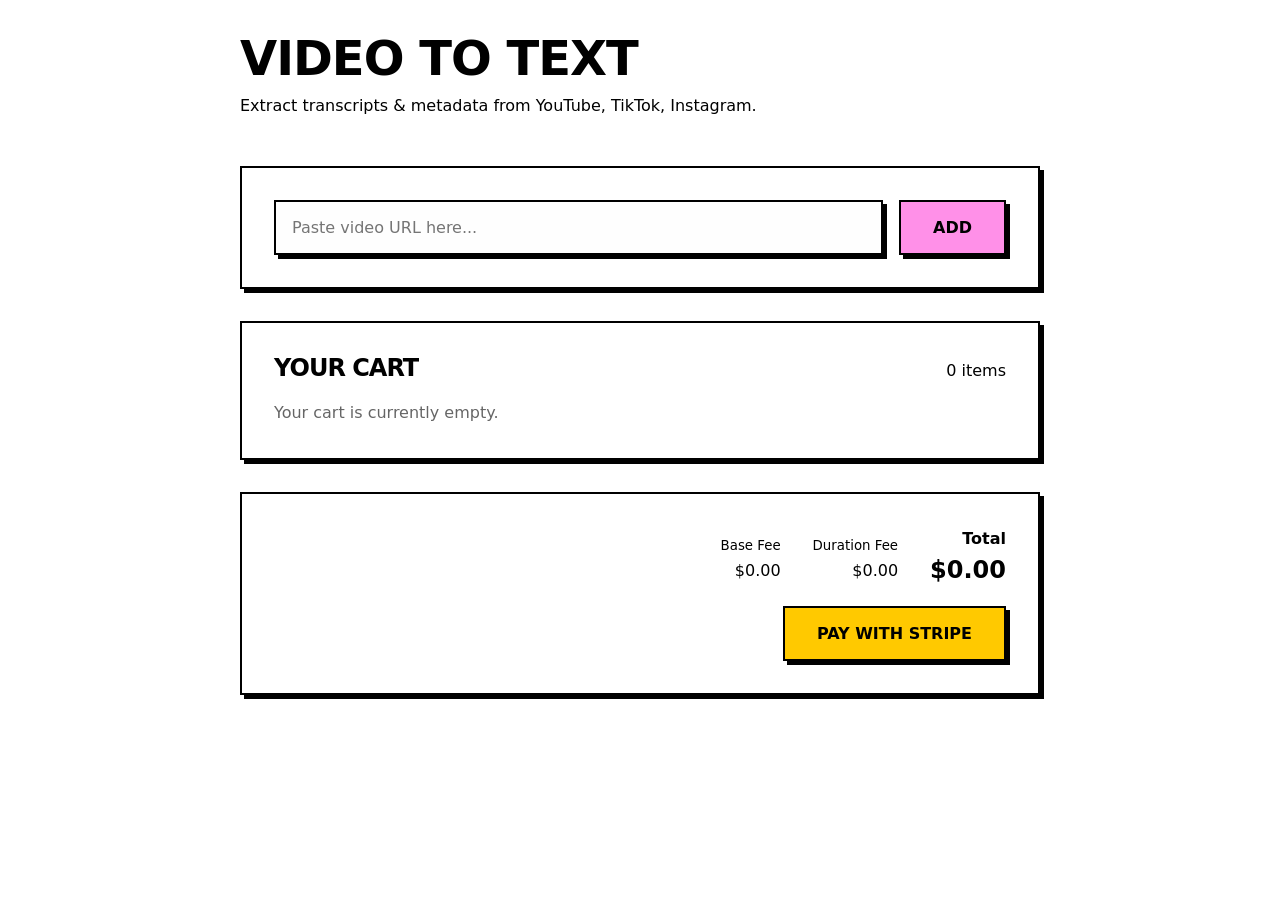
==== frontend/index.html @ 94d8fc7b "feat(frontend): Implement full UX with localization, cart logic, and whimsical loader" ====
<!DOCTYPE html>
<html lang="en">
<head>
    <meta charset="UTF-8">
    <meta name="viewport" content="width=device-width, initial-scale=1.0">
    <title>Video To Text | AI Extractor</title>
    <link rel="stylesheet" href="styles.css">
</head>
<body>
    <main class="container">
        <!-- Header -->
        <header class="text-center mb-4">
            <h1 data-i18n="title">Video To Text</h1>
            <p data-i18n="subtitle">Extract transcripts & metadata from YouTube, TikTok, Instagram.</p>
        </header>

        <!-- Input Section -->
        <section class="card">
            <div class="flex-row">
                <input type="text" id="url-input" class="input" data-i18n-placeholder="placeholder_url" placeholder="Paste video URL here..." autofocus>
                <button id="add-btn" class="btn btn-primary" data-i18n="btn_add">Add</button>
            </div>
        </section>

        <!-- Cart Section -->
        <section class="card">
            <div class="flex-row" style="justify-content: space-between; align-items: baseline;">
                <h2 data-i18n="cart_title">Your Cart</h2>
                <span id="cart-count">0 items</span>
            </div>
            <div id="cart-list" class="mt-4">
                <!-- Cart items will be injected here by app.js -->
                <p style="opacity: 0.6;" data-i18n="cart_empty">Your cart is currently empty.</p>
            </div>
        </section>

        <!-- Checkout Section -->
        <section class="card text-right">
            <div class="flex-row" style="justify-content: flex-end; gap: 2rem; margin-bottom: 1rem;">
                <div>
                    <small data-i18n="fee_base">Base Fee</small>
                    <div>$0.00</div>
                </div>
                <div>
                    <small data-i18n="fee_duration">Duration Fee</small>
                    <div>$0.00</div>
                </div>
                <div>
                    <strong data-i18n="total">Total</strong>
                    <div id="total-price" style="font-size: 1.5rem; font-weight: 900;">$0.00</div>
                </div>
            </div>
            <button id="checkout-btn" class="btn" data-i18n="btn_checkout">Pay with Stripe</button>
        </section>
    </main>

    <script src="app.js"></script>
</body>
</html>
---- frontend/styles.css ----
:root {
    --bg-color: #ffffff;
    --text-color: #000000;
    --accent-pink: #ff90e8;
    --accent-yellow: #ffc900;
    --border: 2px solid #000000;
    --shadow: 4px 4px 0px #000000;
    --font-main: 'Inter', system-ui, -apple-system, sans-serif;
}

* {
    box-sizing: border-box;
    margin: 0;
    padding: 0;
}

body {
    background-color: var(--bg-color);
    color: var(--text-color);
    font-family: var(--font-main);
    line-height: 1.6;
    padding: 2rem;
}

/* Layout */
.container {
    max-width: 800px;
    margin: 0 auto;
    display: flex;
    flex-direction: column;
    gap: 2rem;
}

/* Typography */
h1, h2, h3 {
    font-weight: 900;
    text-transform: uppercase;
    letter-spacing: -1px;
    line-height: 1.1;
}

h1 {
    font-size: 3rem;
    margin-bottom: 0.5rem;
}

/* Components */
.card {
    background-color: #fff;
    border: var(--border);
    box-shadow: var(--shadow);
    padding: 2rem;
}

.btn {
    display: inline-block;
    background-color: var(--accent-yellow);
    color: var(--text-color);
    border: var(--border);
    box-shadow: var(--shadow);
    padding: 1rem 2rem;
    font-family: var(--font-main);
    font-weight: 700;
    font-size: 1rem;
    text-transform: uppercase;
    cursor: pointer;
    text-decoration: none;
    transition: all 0.1s ease;
}

.btn:hover {
    transform: translate(-2px, -2px);
    box-shadow: 6px 6px 0px #000;
}

.btn:active {
    transform: translate(2px, 2px);
    box-shadow: 2px 2px 0px #000;
}

.btn-primary {
    background-color: var(--accent-pink);
}

.input {
    display: block;
    width: 100%;
    padding: 1rem;
    font-family: var(--font-main);
    font-size: 1rem;
    border: var(--border);
    box-shadow: var(--shadow);
    outline: none;
    transition: background-color 0.2s;
}

.input:focus {
    background-color: #fefefe;
}

/* Utility */
.flex-row {
    display: flex;
    gap: 1rem;
    align-items: center;
}

.text-right {
    text-align: right;
}

.mt-4 { margin-top: 1rem; }
.mb-4 { margin-bottom: 1rem; }
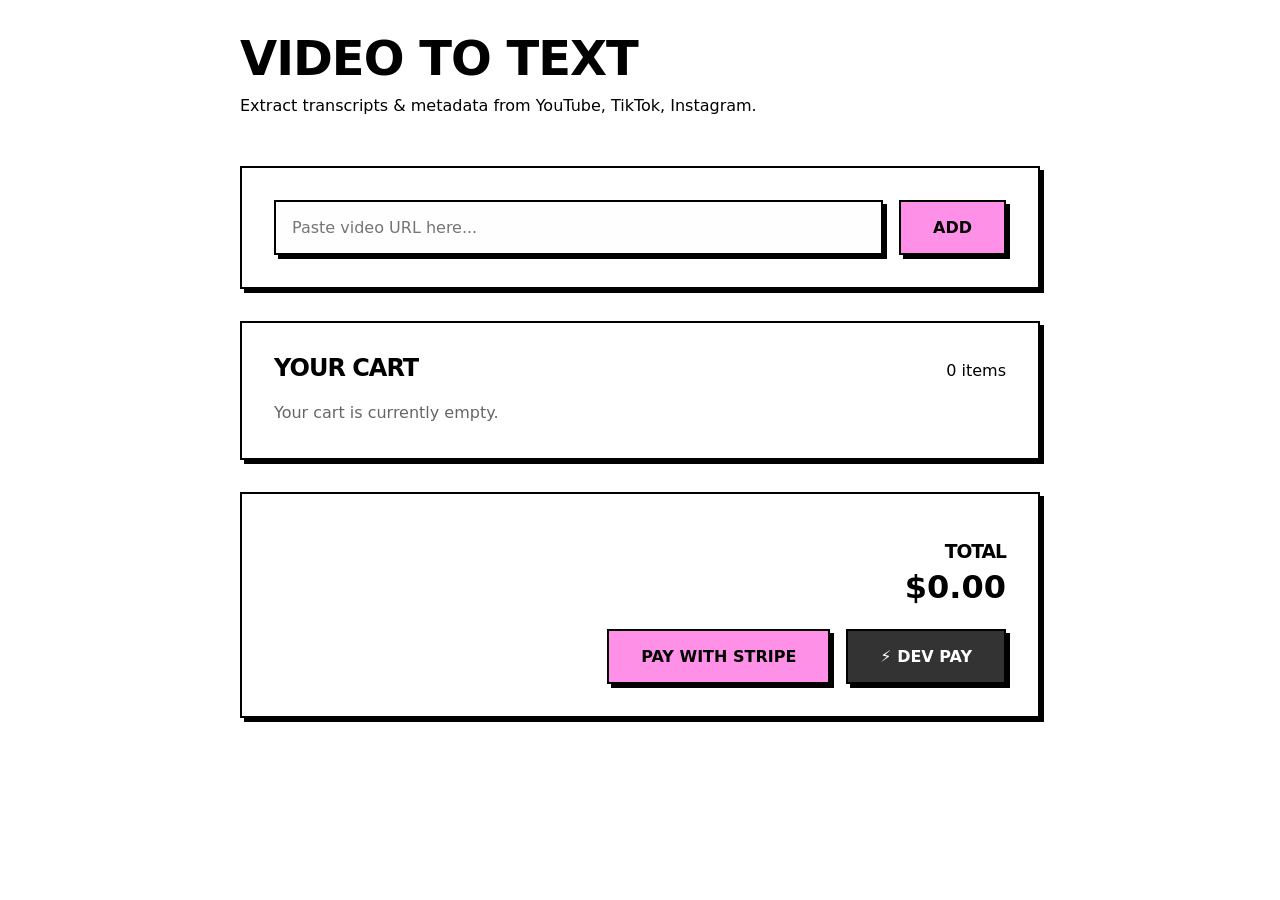
==== commit f40234bb: "feat: implement Audio Preview, Markdown Generator, and Dev Payment flow" ====
--- a/frontend/index.html
+++ b/frontend/index.html
@@ -36,21 +36,14 @@
 
         <!-- Checkout Section -->
         <section class="card text-right">
-            <div class="flex-row" style="justify-content: flex-end; gap: 2rem; margin-bottom: 1rem;">
-                <div>
-                    <small data-i18n="fee_base">Base Fee</small>
-                    <div>$0.00</div>
-                </div>
-                <div>
-                    <small data-i18n="fee_duration">Duration Fee</small>
-                    <div>$0.00</div>
-                </div>
-                <div>
-                    <strong data-i18n="total">Total</strong>
-                    <div id="total-price" style="font-size: 1.5rem; font-weight: 900;">$0.00</div>
+            <div class="mt-4 text-right">
+                <h3 data-i18n="total">Total</h3>
+                <p id="total-price" style="font-size: 2rem; font-weight: 900;">$0.00</p>
+                <div style="display: flex; justify-content: flex-end; gap: 1rem; margin-top: 1rem;">
+                    <button id="checkout-btn" class="btn btn-primary" data-i18n="btn_checkout">Pay with Stripe</button>
+                    <button id="dev-pay-btn" class="btn" style="background-color: #333; color: #fff;">⚡ Dev Pay</button>
                 </div>
             </div>
-            <button id="checkout-btn" class="btn" data-i18n="btn_checkout">Pay with Stripe</button>
         </section>
     </main>
 
--- a/frontend/styles.css
+++ b/frontend/styles.css
@@ -111,3 +111,80 @@
 
 .mt-4 { margin-top: 1rem; }
 .mb-4 { margin-bottom: 1rem; }
+
+/* Animation Utilities */
+@keyframes spin { 
+    100% { transform: rotate(360deg); } 
+}
+
+.status-icon {
+    display: inline-block;
+    width: 1.2em;
+    height: 1.2em;
+    margin-right: 0.5rem;
+    vertical-align: text-bottom;
+    animation: spin 2s linear infinite;
+    fill: currentColor;
+}
+
+.cursor-pointer {
+    cursor: pointer;
+}
+
+/* Task 2: Hover Reveal */
+.preview-wrapper {
+    opacity: 0;
+    transition: opacity 0.2s ease-in-out;
+}
+
+.card:hover .preview-wrapper {
+    opacity: 1;
+}
+
+/* Task 3: Modal Lightbox */
+.modal-backdrop {
+    position: fixed;
+    top: 0;
+    left: 0;
+    width: 100%;
+    height: 100%;
+    background-color: rgba(0, 0, 0, 0.6);
+    backdrop-filter: blur(4px);
+    z-index: 999;
+    display: none; /* Hidden by default */
+    align-items: center;
+    justify-content: center;
+}
+
+.modal-backdrop.active {
+    display: flex;
+}
+
+.card.modal-view {
+    position: relative;
+    width: 90%;
+    max-width: 600px;
+    max-height: 90vh;
+    overflow-y: auto;
+    z-index: 1000;
+    /* Reset pointer events from the list view */
+    cursor: default; 
+    animation: popIn 0.2s ease-out;
+}
+
+@keyframes popIn {
+    from { transform: scale(0.9); opacity: 0; }
+    to { transform: scale(1); opacity: 1; }
+}
+
+.close-btn {
+    position: absolute;
+    top: 1rem;
+    right: 1rem;
+    background: none;
+    border: none;
+    font-size: 1.5rem;
+    font-weight: bold;
+    cursor: pointer;
+    line-height: 1;
+}
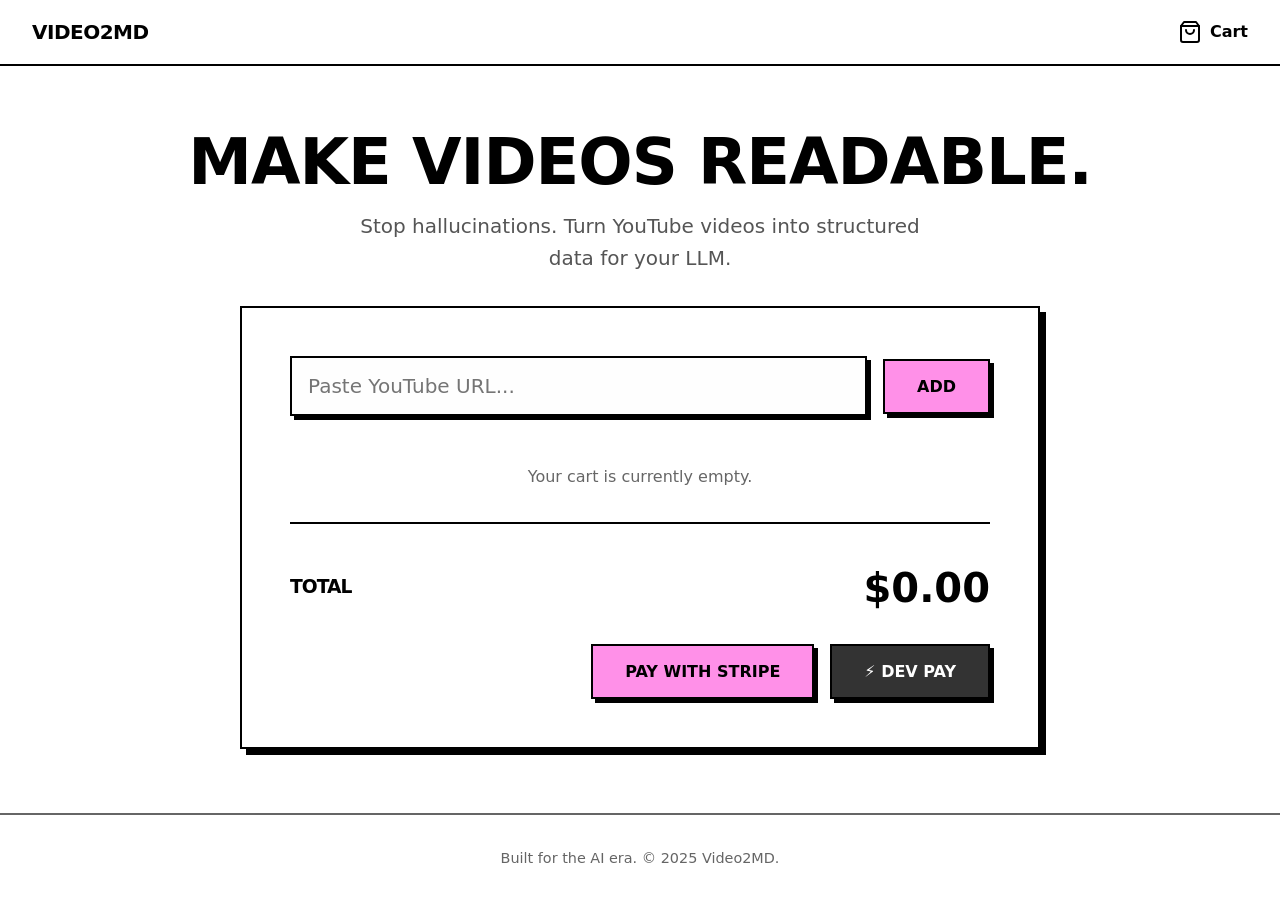
==== commit 936a406b: "fix: gateway API router, postgres integration, and frontend layout" ====
--- a/frontend/index.html
+++ b/frontend/index.html
@@ -3,50 +3,81 @@
 <head>
     <meta charset="UTF-8">
     <meta name="viewport" content="width=device-width, initial-scale=1.0">
-    <title>Video To Text | AI Extractor</title>
+    
+    <title>Video2MD | Turn Videos into Markdown</title>
+    <meta name="description" content="Extract structured data from YouTube for LLMs.">
+    
     <link rel="stylesheet" href="styles.css">
 </head>
 <body>
-    <main class="container">
-        <!-- Header -->
-        <header class="text-center mb-4">
-            <h1 data-i18n="title">Video To Text</h1>
-            <p data-i18n="subtitle">Extract transcripts & metadata from YouTube, TikTok, Instagram.</p>
-        </header>
 
-        <!-- Input Section -->
-        <section class="card">
+    <!-- 1. THE NAVBAR -->
+    <nav class="site-nav">
+        <a href="#" class="brand-text">Video2MD</a>
+        
+        <div class="nav-right">
+            <!-- History Trigger -->
+            <details id="history-container" class="brutalist-history" style="display: none;">
+                <summary>
+                    <!-- Clock Icon -->
+                    <svg class="icon" viewBox="0 0 24 24"><circle cx="12" cy="12" r="10"></circle><polyline points="12 6 12 12 16 14"></polyline></svg>
+                    <span>History</span>
+                </summary>
+                <ul id="history-list">
+                    <!-- JS Injected -->
+                </ul>
+            </details>
+
+            <!-- Cart Trigger (Static for now, logic inside tool) -->
+            <div class="nav-item">
+                <!-- Shopping Bag Icon -->
+                <svg class="icon" viewBox="0 0 24 24"><path d="M6 2L3 6v14a2 2 0 0 0 2 2h14a2 2 0 0 0 2-2V6l-3-4z"></path><line x1="3" y1="6" x2="21" y2="6"></line><path d="M16 10a4 4 0 0 1-8 0"></path></svg>
+                <span id="nav-cart-count">Cart</span>
+            </div>
+        </div>
+    </nav>
+
+    <!-- 2. THE HERO (Text Only) -->
+    <header class="hero-text-section">
+        <h1>Make Videos Readable.</h1>
+        <p>Stop hallucinations. Turn YouTube videos into structured data for your LLM.</p>
+    </header>
+
+    <!-- 3. THE APPLICATION STAGE (Tool Window) -->
+    <main class="tool-stage">
+        
+        <!-- Input -->
+        <div style="margin-bottom: 3rem;">
             <div class="flex-row">
-                <input type="text" id="url-input" class="input" data-i18n-placeholder="placeholder_url" placeholder="Paste video URL here..." autofocus>
+                <input type="text" id="url-input" class="input" placeholder="Paste YouTube URL..." autofocus>
                 <button id="add-btn" class="btn btn-primary" data-i18n="btn_add">Add</button>
             </div>
-        </section>
+        </div>
 
-        <!-- Cart Section -->
-        <section class="card">
-            <div class="flex-row" style="justify-content: space-between; align-items: baseline;">
-                <h2 data-i18n="cart_title">Your Cart</h2>
-                <span id="cart-count">0 items</span>
+        <!-- Cart List -->
+        <div id="cart-list">
+            <p style="opacity: 0.6; text-align: center;" data-i18n="cart_empty">Your cart is currently empty.</p>
+        </div>
+
+        <!-- Totals & Actions -->
+        <div class="mt-4 text-right" style="border-top: 2px solid #000; padding-top: 2rem; margin-top: 2rem;">
+            <div style="display: flex; justify-content: space-between; align-items: center; margin-bottom: 1.5rem;">
+                <h3 data-i18n="total" style="margin:0;">Total</h3>
+                <p id="total-price" style="font-size: 2.5rem; font-weight: 900; margin:0;">$0.00</p>
             </div>
-            <div id="cart-list" class="mt-4">
-                <!-- Cart items will be injected here by app.js -->
-                <p style="opacity: 0.6;" data-i18n="cart_empty">Your cart is currently empty.</p>
+            
+            <div style="display: flex; justify-content: flex-end; gap: 1rem;">
+                <button id="checkout-btn" class="btn btn-primary" data-i18n="btn_checkout">Pay with Stripe</button>
+                <button id="dev-pay-btn" class="btn" style="background-color: #333; color: #fff;">⚡ Dev Pay</button>
             </div>
-        </section>
+        </div>
 
-        <!-- Checkout Section -->
-        <section class="card text-right">
-            <div class="mt-4 text-right">
-                <h3 data-i18n="total">Total</h3>
-                <p id="total-price" style="font-size: 2rem; font-weight: 900;">$0.00</p>
-                <div style="display: flex; justify-content: flex-end; gap: 1rem; margin-top: 1rem;">
-                    <button id="checkout-btn" class="btn btn-primary" data-i18n="btn_checkout">Pay with Stripe</button>
-                    <button id="dev-pay-btn" class="btn" style="background-color: #333; color: #fff;">⚡ Dev Pay</button>
-                </div>
-            </div>
-        </section>
     </main>
 
-    <script src="app.js"></script>
+    <footer class="site-footer">
+        Built for the AI era. © 2025 Video2MD.
+    </footer>
+
+    <script src="app.js?v=3" defer></script>
 </body>
 </html>
--- a/frontend/styles.css
+++ b/frontend/styles.css
@@ -19,16 +19,16 @@
     color: var(--text-color);
     font-family: var(--font-main);
     line-height: 1.6;
-    padding: 2rem;
+    /* padding: 2rem; Removed to allow nav to touch edges */
 }
 
 /* Layout */
 .container {
-    max-width: 800px;
+    /* max-width: 800px; Removed default constraint */
     margin: 0 auto;
     display: flex;
     flex-direction: column;
-    gap: 2rem;
+    /* gap: 2rem; */
 }
 
 /* Typography */
@@ -39,17 +39,13 @@
     line-height: 1.1;
 }
 
-h1 {
-    font-size: 3rem;
-    margin-bottom: 0.5rem;
-}
-
 /* Components */
 .card {
     background-color: #fff;
-    border: var(--border);
-    box-shadow: var(--shadow);
-    padding: 2rem;
+    border: 2px solid #000;
+    box-shadow: 4px 4px 0px #000;
+    padding: 1.5rem;
+    margin-bottom: 2rem;
 }
 
 .btn {
@@ -87,7 +83,7 @@
     width: 100%;
     padding: 1rem;
     font-family: var(--font-main);
-    font-size: 1rem;
+    font-size: 1.25rem; /* Bigger font */
     border: var(--border);
     box-shadow: var(--shadow);
     outline: none;
@@ -141,50 +137,151 @@
     opacity: 1;
 }
 
-/* Task 3: Modal Lightbox */
-.modal-backdrop {
-    position: fixed;
+/* History Dropdown (Gumroad Style) */
+.brutalist-history {
+    /* Position handled by Nav now? No, keep it relative or adjust */
+    /* position: absolute; top: 1.5rem; right: 1.5rem; */
+    position: relative; /* Inside Nav */
+    z-index: 100;
+    font-family: var(--font-main);
+}
+
+.brutalist-history summary {
+    list-style: none;
+    cursor: pointer;
+    /* background: #fff; */
+    /* border: 2px solid #000; */
+    /* box-shadow: 4px 4px 0px #000; */
+    /* padding: 0.5rem 1rem; */
+    /* Simplified for Nav Icon style */
+    display: flex;
+    align-items: center;
+    gap: 0.5rem;
+    font-weight: bold;
+}
+
+.brutalist-history ul {
+    position: absolute;
+    right: 0;
+    top: 150%; /* Below Nav */
+    width: 280px;
+    background: #fff;
+    border: 2px solid #000;
+    box-shadow: 4px 4px 0px #000;
+    list-style: none;
+    padding: 0;
+    margin: 0;
+}
+
+.brutalist-history li {
+    padding: 0.75rem 1rem;
+    border-bottom: 2px solid #000;
+    cursor: pointer;
+    display: flex;
+    justify-content: space-between;
+    align-items: center;
+    font-size: 0.9rem;
+}
+
+.brutalist-history li:last-child {
+    border-bottom: none;
+}
+
+.brutalist-history li:hover {
+    background: var(--accent-yellow);
+}
+
+
+/* --- Landing Page Styles --- */
+
+/* Icons */
+.icon {
+    width: 24px;
+    height: 24px;
+    stroke: currentColor;
+    fill: none;
+    stroke-width: 2;
+    stroke-linecap: round;
+    stroke-linejoin: round;
+    vertical-align: middle;
+}
+
+/* Navbar */
+.site-nav {
+    position: sticky;
     top: 0;
-    left: 0;
-    width: 100%;
-    height: 100%;
-    background-color: rgba(0, 0, 0, 0.6);
-    backdrop-filter: blur(4px);
-    z-index: 999;
-    display: none; /* Hidden by default */
-    align-items: center;
-    justify-content: center;
-}
-
-.modal-backdrop.active {
-    display: flex;
-}
-
-.card.modal-view {
-    position: relative;
-    width: 90%;
+    background: #fff;
+    display: flex;
+    justify-content: space-between;
+    align-items: center;
+    border-bottom: 2px solid #000;
+    padding: 1rem 2rem;
+    z-index: 900;
+}
+
+.brand-text {
+    font-weight: 900;
+    text-transform: uppercase;
+    letter-spacing: -0.5px;
+    font-size: 1.25rem;
+    text-decoration: none;
+    color: #000;
+}
+
+.nav-right {
+    display: flex;
+    gap: 1.5rem;
+    align-items: center;
+}
+
+.nav-item {
+    display: flex;
+    align-items: center;
+    gap: 0.5rem;
+    cursor: pointer;
+    font-weight: bold;
+}
+
+/* Hero Text Only */
+.hero-text-section {
+    text-align: center;
+    padding: 4rem 1rem 2rem;
+}
+
+.hero-text-section h1 {
+    font-size: 4rem;
+    font-weight: 900;
+    line-height: 1;
+    margin-bottom: 1rem;
+}
+
+@media (max-width: 600px) {
+    .hero-text-section h1 { font-size: 2.5rem; }
+}
+
+.hero-text-section p {
+    font-size: 1.25rem;
+    color: #555;
     max-width: 600px;
-    max-height: 90vh;
-    overflow-y: auto;
-    z-index: 1000;
-    /* Reset pointer events from the list view */
-    cursor: default; 
-    animation: popIn 0.2s ease-out;
-}
-
-@keyframes popIn {
-    from { transform: scale(0.9); opacity: 0; }
-    to { transform: scale(1); opacity: 1; }
-}
-
-.close-btn {
-    position: absolute;
-    top: 1rem;
-    right: 1rem;
-    background: none;
-    border: none;
-    font-size: 1.5rem;
-    font-weight: bold;
-    cursor: pointer;
-    line-height: 1;
-}
+    margin: 0 auto;
+}
+
+/* Tool Stage (The App Window) */
+.tool-stage {
+    max-width: 800px;
+    margin: 0 auto 4rem;
+    background: #fff;
+    border: 2px solid #000;
+    box-shadow: 6px 6px 0px #000;
+    padding: 3rem; 
+}
+
+/* Footer */
+.site-footer {
+    text-align: center;
+    padding: 2rem 0;
+    border-top: 2px solid #000;
+    opacity: 0.6;
+    font-size: 0.9rem;
+    margin-top: 4rem;
+}
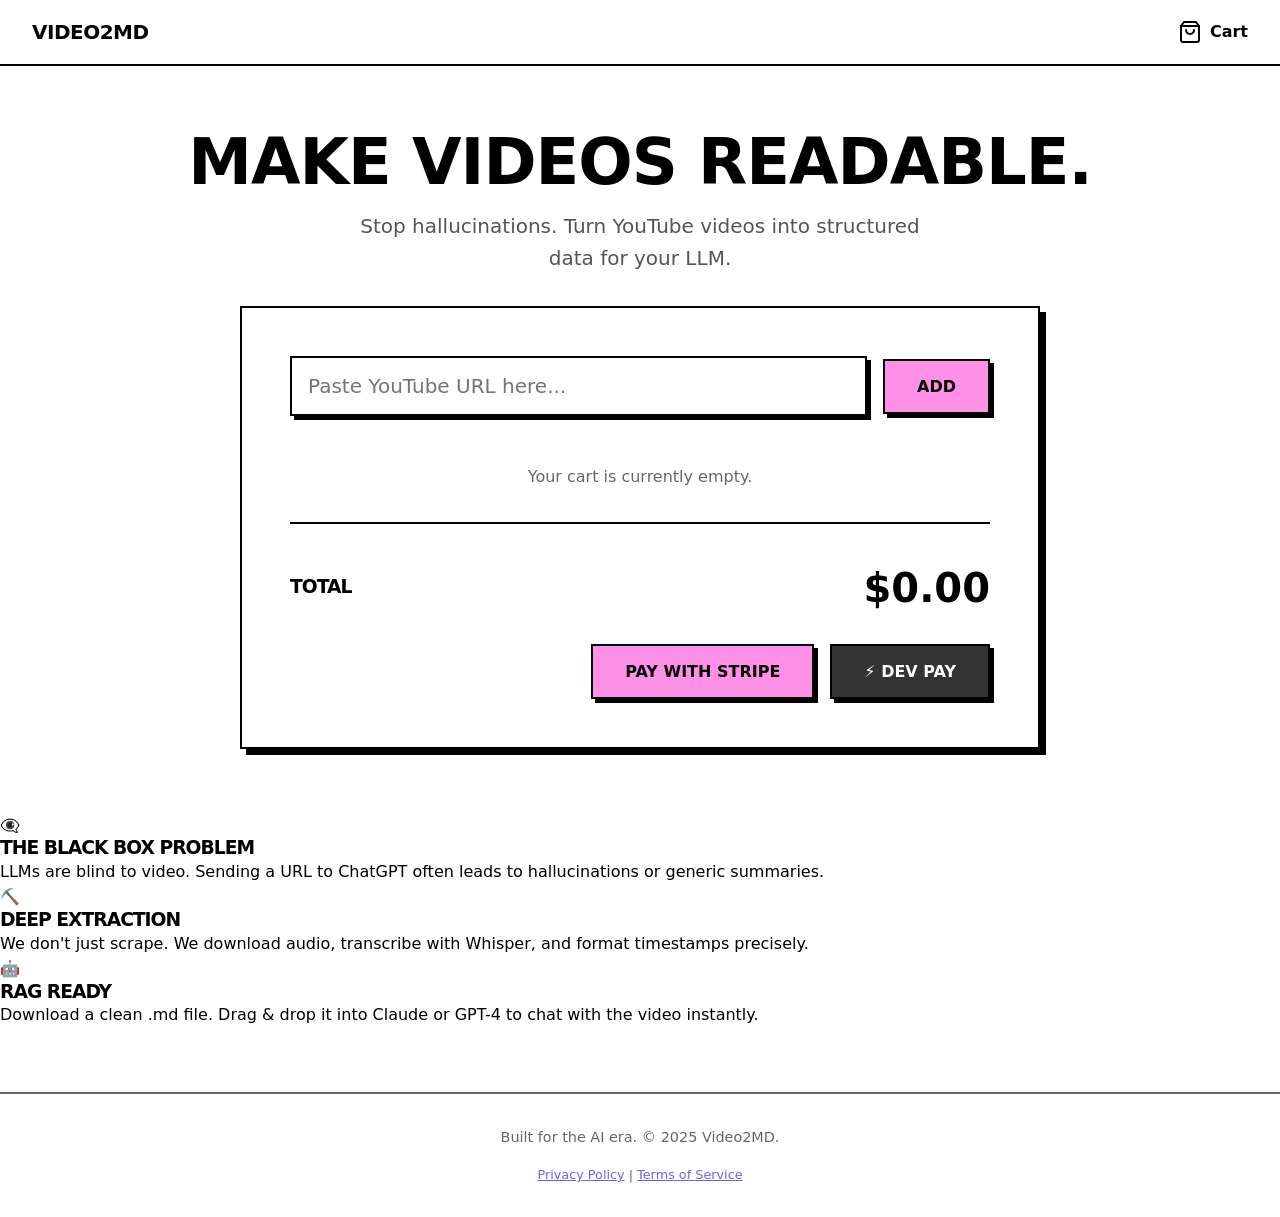
==== commit f59aeca9: "feat: implement Paddle backend logic and pricing tiers" ====
--- a/frontend/index.html
+++ b/frontend/index.html
@@ -21,26 +21,26 @@
                 <summary>
                     <!-- Clock Icon -->
                     <svg class="icon" viewBox="0 0 24 24"><circle cx="12" cy="12" r="10"></circle><polyline points="12 6 12 12 16 14"></polyline></svg>
-                    <span>History</span>
+                    <span data-i18n="nav_history">History</span>
                 </summary>
                 <ul id="history-list">
                     <!-- JS Injected -->
                 </ul>
             </details>
 
-            <!-- Cart Trigger (Static for now, logic inside tool) -->
+            <!-- Cart Trigger -->
             <div class="nav-item">
                 <!-- Shopping Bag Icon -->
                 <svg class="icon" viewBox="0 0 24 24"><path d="M6 2L3 6v14a2 2 0 0 0 2 2h14a2 2 0 0 0 2-2V6l-3-4z"></path><line x1="3" y1="6" x2="21" y2="6"></line><path d="M16 10a4 4 0 0 1-8 0"></path></svg>
-                <span id="nav-cart-count">Cart</span>
+                <span id="nav-cart-count" data-i18n="nav_cart">Cart</span>
             </div>
         </div>
     </nav>
 
     <!-- 2. THE HERO (Text Only) -->
     <header class="hero-text-section">
-        <h1>Make Videos Readable.</h1>
-        <p>Stop hallucinations. Turn YouTube videos into structured data for your LLM.</p>
+        <h1 data-i18n="hero_title">Make Videos Readable.</h1>
+        <p data-i18n="hero_subtitle">Stop hallucinations. Turn YouTube videos into structured data for your LLM.</p>
     </header>
 
     <!-- 3. THE APPLICATION STAGE (Tool Window) -->
@@ -49,7 +49,7 @@
         <!-- Input -->
         <div style="margin-bottom: 3rem;">
             <div class="flex-row">
-                <input type="text" id="url-input" class="input" placeholder="Paste YouTube URL..." autofocus>
+                <input type="text" id="url-input" class="input" data-i18n-placeholder="placeholder_url" placeholder="Paste YouTube URL..." autofocus>
                 <button id="add-btn" class="btn btn-primary" data-i18n="btn_add">Add</button>
             </div>
         </div>
@@ -74,8 +74,31 @@
 
     </main>
 
+    <!-- VALUE PROPOSITION -->
+    <section class="why-section">
+        <div class="feature-card">
+            <span class="feature-icon">👁️‍🗨️</span>
+            <h3 data-i18n="feat_blackbox_title">The Black Box Problem</h3>
+            <p data-i18n="feat_blackbox_text">LLMs are blind to video. Sending a URL to ChatGPT often leads to hallucinations or generic summaries.</p>
+        </div>
+        <div class="feature-card">
+            <span class="feature-icon">⛏️</span>
+            <h3 data-i18n="feat_extraction_title">Deep Extraction</h3>
+            <p data-i18n="feat_extraction_text">We don't just scrape. We download audio, transcribe with <strong>Whisper</strong>, and format timestamps precisely.</p>
+        </div>
+        <div class="feature-card">
+            <span class="feature-icon">🤖</span>
+            <h3 data-i18n="feat_rag_title">RAG Ready</h3>
+            <p data-i18n="feat_rag_text">Download a clean <code>.md</code> file. Drag & drop it into Claude or GPT-4 to chat with the video instantly.</p>
+        </div>
+    </section>
+
     <footer class="site-footer">
-        Built for the AI era. © 2025 Video2MD.
+        <p data-i18n="footer_text">Built for the AI era. © 2025 Video2MD.</p>
+        <div style="margin-top: 1rem; font-size: 0.8rem;">
+            <a href="privacy" data-i18n="link_privacy">Privacy</a> | 
+            <a href="terms" data-i18n="link_terms">Terms</a>
+        </div>
     </footer>
 
     <script src="app.js?v=3" defer></script>
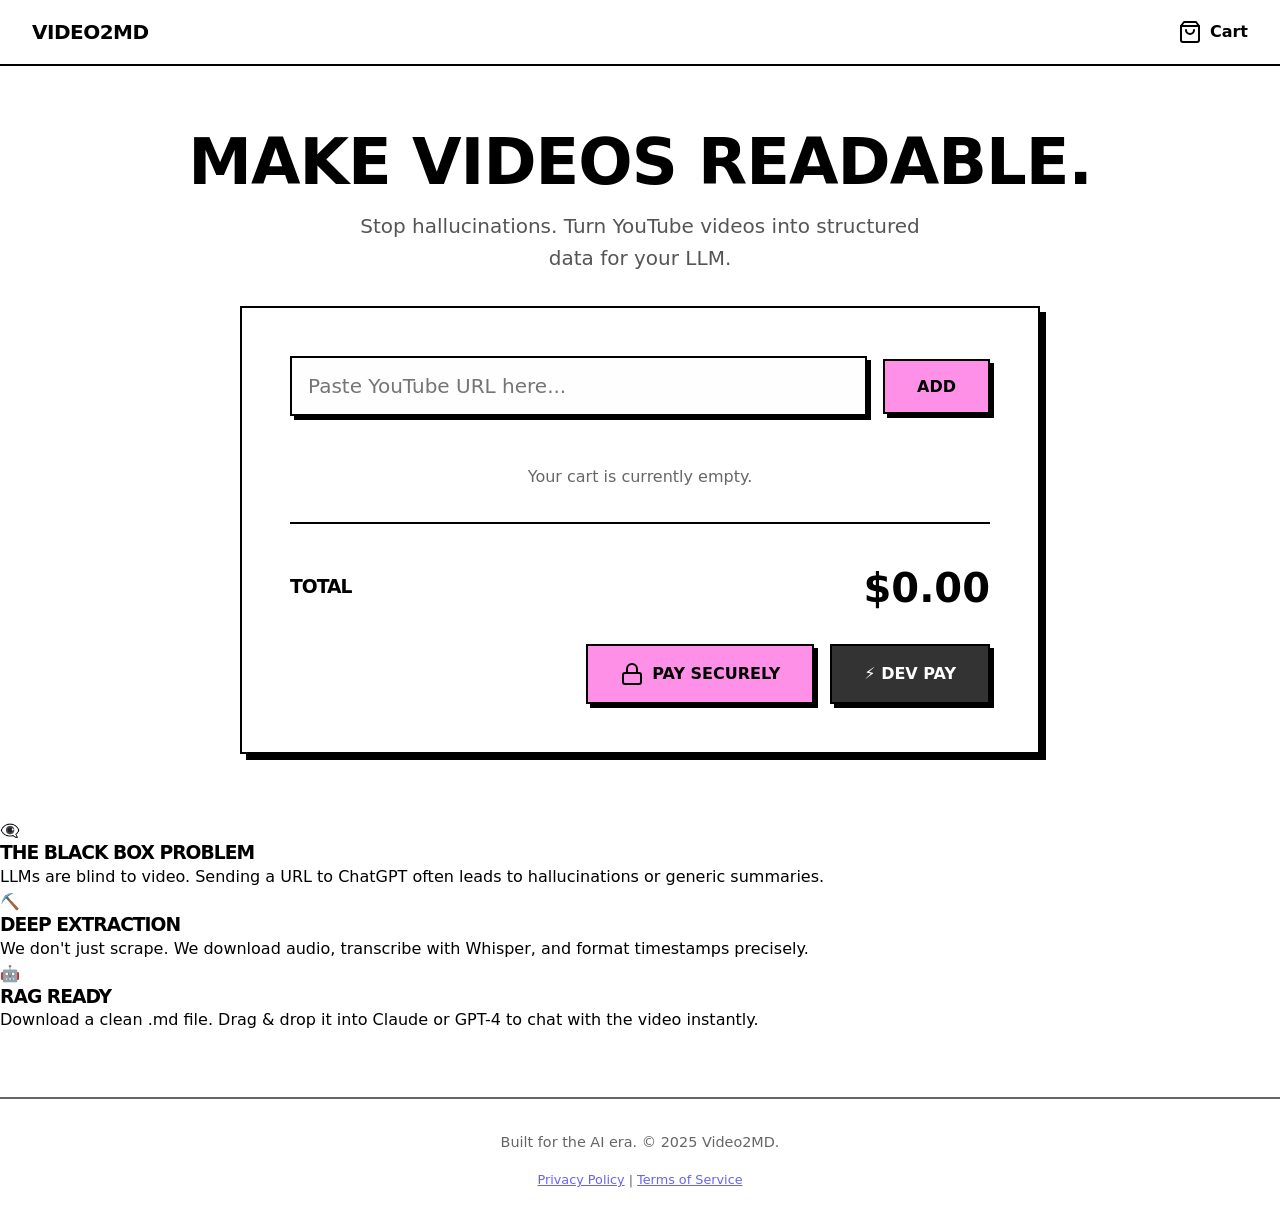
==== commit a165994b: "fix: stabilize frontend app.js, remove syntax errors, restore functionality" ====
--- a/frontend/index.html
+++ b/frontend/index.html
@@ -8,6 +8,8 @@
     <meta name="description" content="Extract structured data from YouTube for LLMs.">
     
     <link rel="stylesheet" href="styles.css">
+    <!-- Paddle.js -->
+    <script src="https://cdn.paddle.com/paddle/v2/paddle.js"></script>
 </head>
 <body>
 
@@ -67,7 +69,7 @@
             </div>
             
             <div style="display: flex; justify-content: flex-end; gap: 1rem;">
-                <button id="checkout-btn" class="btn btn-primary" data-i18n="btn_checkout">Pay with Stripe</button>
+                <button id="checkout-btn" class="btn btn-primary" data-i18n="btn_checkout">Pay Securely</button>
                 <button id="dev-pay-btn" class="btn" style="background-color: #333; color: #fff;">⚡ Dev Pay</button>
             </div>
         </div>
